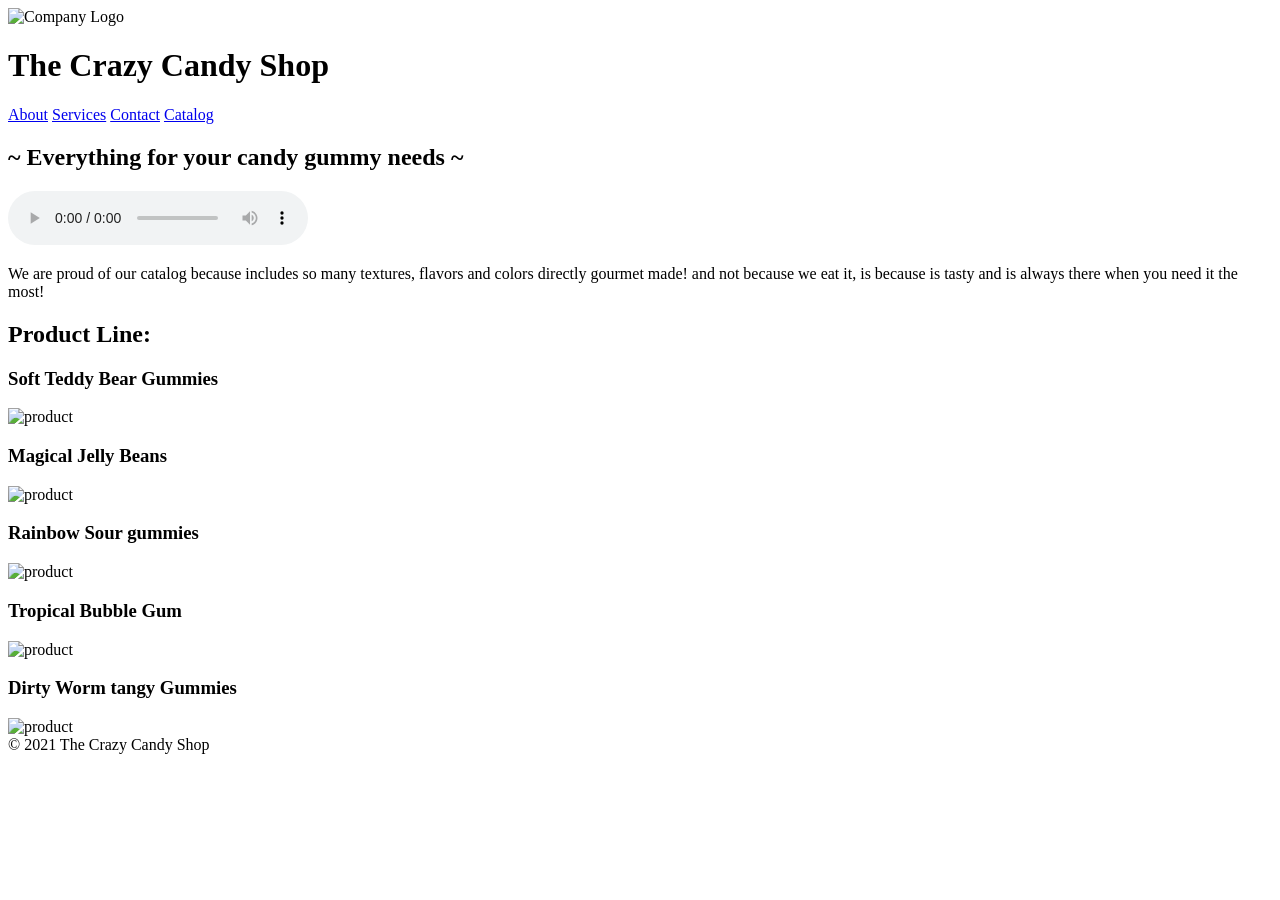
==== lab3/index.html @ e5dbd312 "u" ====
<!DOCTYPE html>
<html lang="en">
    <head>
        <title>Widgets and things</title>
        <meta charset="utf-8">
        <meta http-equiv="X-UA-Compatible" content="IE=edge">
        <meta name="viewport" content="width=device-width, initial-scale=1.0">
        <link rel="preconnect" href="https://fonts.googleapis.com">
        <link rel="preconnect" href="https://fonts.gtstatic.com" crossorigin>
        <link href="https://fonts.googleapis.com/css2?family=Besley:ital,wght@0,700;1,400&display=swap" rel="stylesheet">
        <link rel="stylesheet" href="CSS/normalize.css">
        <link rel="stylesheet" href="CSS/styles.css">
    </head>
    <body>
        <div id="container">
        <header>
            <img src="images/logo.svg" alt="Company Logo">
            <h1>The Crazy Candy Shop</h1>
        </header>
        <nav>
                <a href="index.html">About</a>
                <a href="services.html">Services</a>
                <a href="contact.html">Contact</a>
                <a class="active" href="catalog.html">Catalog</a>
        </nav>
        <main>
            <h2>~ Everything for your candy gummy needs ~</h2>
           <div class="audiocontainer"> <audio controls autoplay>
                <source src="candyr.mp3" type="audio/mpeg">
            </audio></div>
            <p>We are proud of our catalog because includes so many textures, flavors and colors directly gourmet made!
                 and not because we eat it, is because is tasty and is always there when you need it the most!  </p> 
                <h2> <class="pro_head"> Product Line:</h2>

                <h3 class="pro_head">Soft Teddy Bear Gummies</h3>
                <img src="images/gummies.jpg" alt="product">
                <h3 class="pro_head">Magical Jelly Beans</h3>
                <img src="images/jelly.jpg" alt="product">
                <h3 class="pro_head">Rainbow Sour gummies</h3>
                <img src="images/sour.jpg" alt="product">
                <h3 class="pro_head">Tropical Bubble Gum</h3>
                <img src="images/bubble.jpg" alt="product">
                <h3 class="pro_head">Dirty Worm tangy Gummies</h3>
                <img src="images/worm.jpg" alt="product">

 </main>
        <footer>&copy; 2021 The Crazy Candy Shop</footer>
    </div>
    </body>
</html>
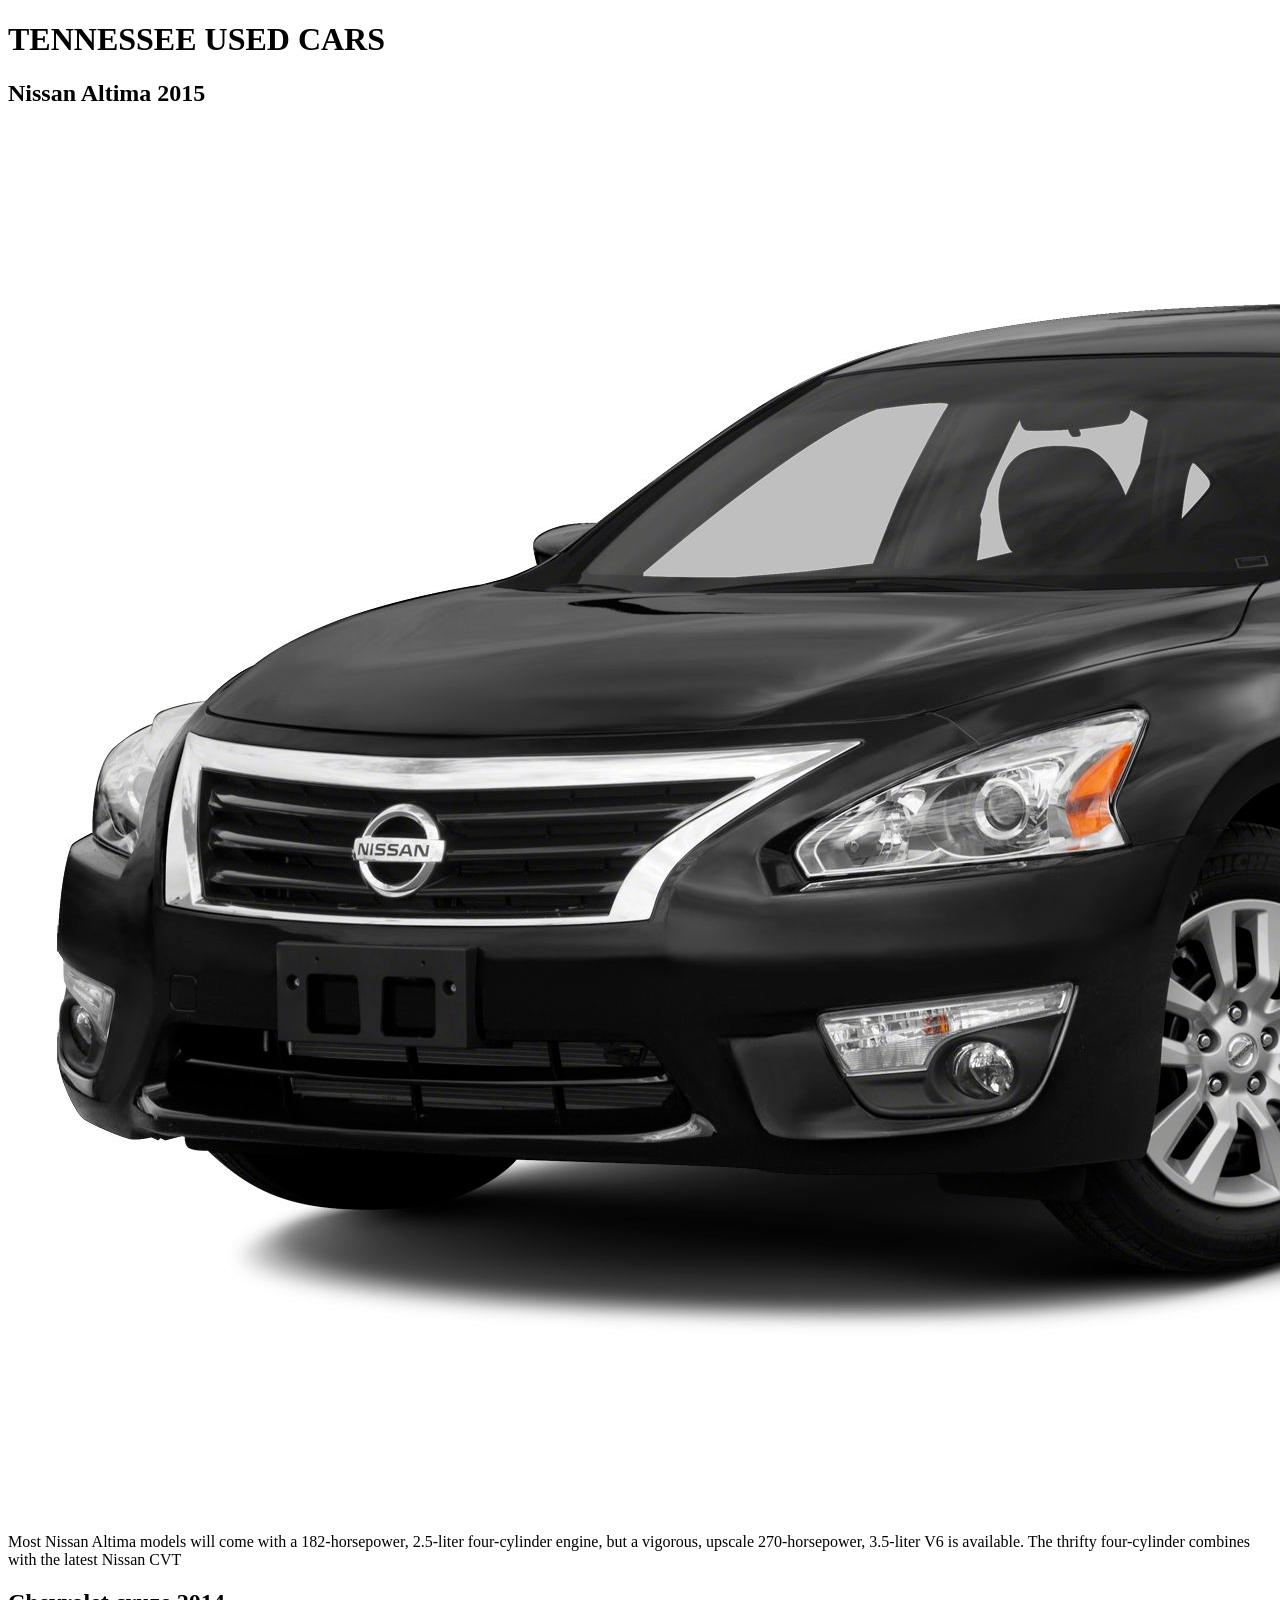
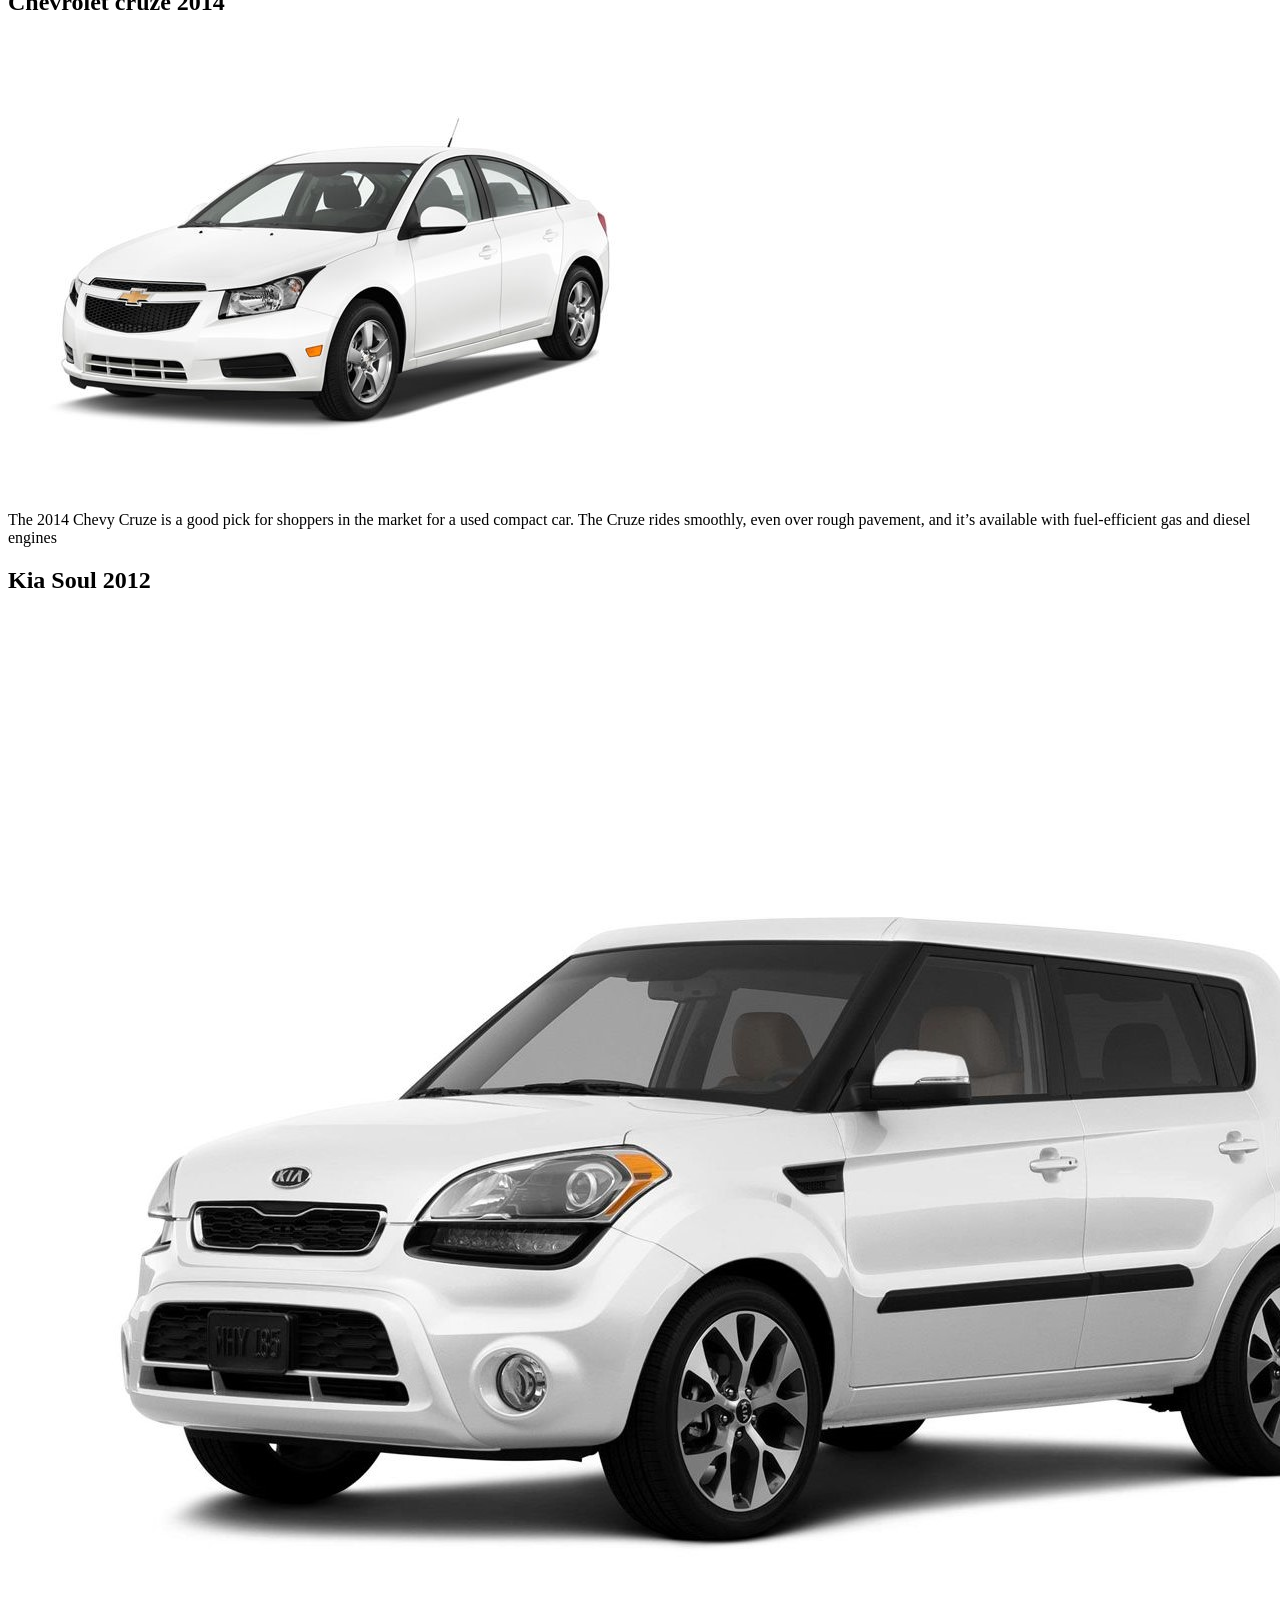
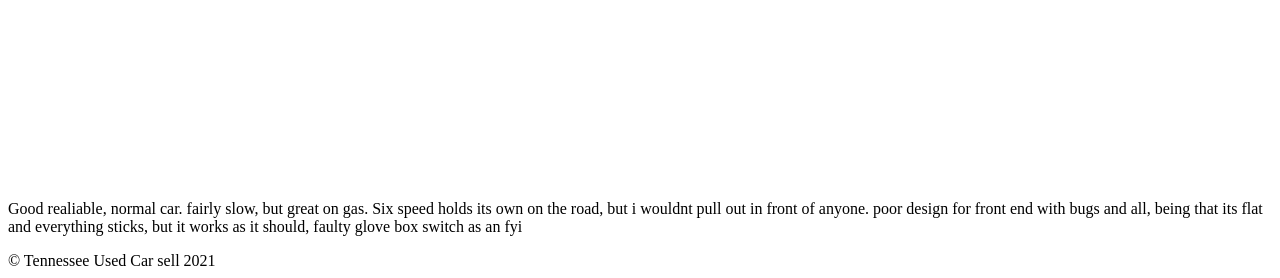
==== commit 11d727cf: "update" ====
--- a/lab3/index.html
+++ b/lab3/index.html
@@ -1,50 +1,47 @@
 <!DOCTYPE html>
 <html lang="en">
     <head>
-        <title>Widgets and things</title>
         <meta charset="utf-8">
         <meta http-equiv="X-UA-Compatible" content="IE=edge">
         <meta name="viewport" content="width=device-width, initial-scale=1.0">
         <link rel="preconnect" href="https://fonts.googleapis.com">
         <link rel="preconnect" href="https://fonts.gtstatic.com" crossorigin>
         <link href="https://fonts.googleapis.com/css2?family=Besley:ital,wght@0,700;1,400&display=swap" rel="stylesheet">
+        <title>Tennessee Used Car sell</title>
         <link rel="stylesheet" href="CSS/normalize.css">
         <link rel="stylesheet" href="CSS/styles.css">
     </head>
     <body>
         <div id="container">
         <header>
-            <img src="images/logo.svg" alt="Company Logo">
-            <h1>The Crazy Candy Shop</h1>
+            <h1>TENNESSEE USED CARS</h1>
         </header>
-        <nav>
-                <a href="index.html">About</a>
-                <a href="services.html">Services</a>
-                <a href="contact.html">Contact</a>
-                <a class="active" href="catalog.html">Catalog</a>
-        </nav>
-        <main>
-            <h2>~ Everything for your candy gummy needs ~</h2>
-           <div class="audiocontainer"> <audio controls autoplay>
-                <source src="candyr.mp3" type="audio/mpeg">
-            </audio></div>
-            <p>We are proud of our catalog because includes so many textures, flavors and colors directly gourmet made!
-                 and not because we eat it, is because is tasty and is always there when you need it the most!  </p> 
-                <h2> <class="pro_head"> Product Line:</h2>
+            <main>
+                <div id="flex">
+                    <div class="but">
+                        <h2>Nissan Altima 2015 </h2>
+                        <img src="images/img1.jpg" alt="img1">
+                        <p>Most Nissan Altima models will come with a 182-horsepower,
+                             2.5-liter four-cylinder engine, but a vigorous, upscale 270-horsepower, 3.5-liter V6 is available. The thrifty four-cylinder combines with the latest Nissan CVT</p>
+                    </div>
+                    <div class="but">
+                        <h2>Chevrolet cruze 2014</h2>
+                        <img src="images/img2.jpg" alt="img2">
+                        <p>The 2014 Chevy Cruze is a good pick for shoppers in the market for a used compact car.
+                             The Cruze rides smoothly, even over rough pavement, and it’s available with fuel-efficient gas and diesel engines</p>
+                    </div>
+                    <div class="but">
+                        <h2>Kia Soul 2012</h2>
+                        <img src="images/img3.jpg" alt="img3">
+                        <p>Good realiable, normal car. fairly slow, but great on gas.
+                             Six speed holds its own on the road, but i wouldnt pull out in front of anyone. poor design for front end with bugs and all, being that its flat and everything sticks, but it works as it should, faulty glove box switch as an fyi</p>
+                    </div>
+                </div>
+            </main>
 
-                <h3 class="pro_head">Soft Teddy Bear Gummies</h3>
-                <img src="images/gummies.jpg" alt="product">
-                <h3 class="pro_head">Magical Jelly Beans</h3>
-                <img src="images/jelly.jpg" alt="product">
-                <h3 class="pro_head">Rainbow Sour gummies</h3>
-                <img src="images/sour.jpg" alt="product">
-                <h3 class="pro_head">Tropical Bubble Gum</h3>
-                <img src="images/bubble.jpg" alt="product">
-                <h3 class="pro_head">Dirty Worm tangy Gummies</h3>
-                <img src="images/worm.jpg" alt="product">
-
- </main>
-        <footer>&copy; 2021 The Crazy Candy Shop</footer>
+            <footer>&copy; Tennessee Used Car sell 2021</footer>
+            
+        
     </div>
     </body>
 </html>
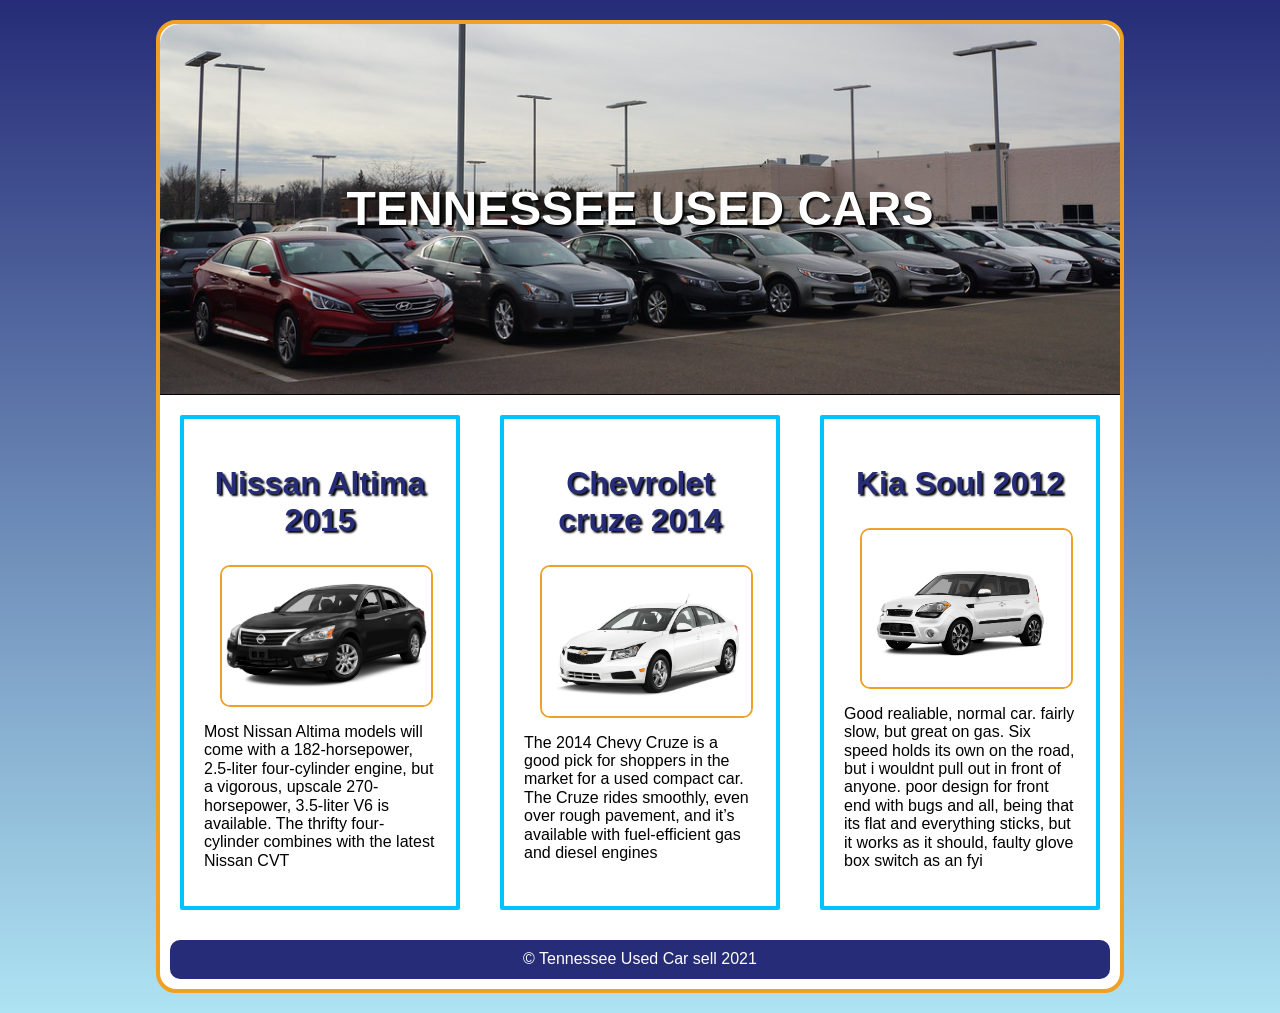
==== commit 9b0b16ed: "Update index.html" ====
--- a/lab3/index.html
+++ b/lab3/index.html
@@ -8,8 +8,8 @@
         <link rel="preconnect" href="https://fonts.gtstatic.com" crossorigin>
         <link href="https://fonts.googleapis.com/css2?family=Besley:ital,wght@0,700;1,400&display=swap" rel="stylesheet">
         <title>Tennessee Used Car sell</title>
-        <link rel="stylesheet" href="CSS/normalize.css">
-        <link rel="stylesheet" href="CSS/styles.css">
+        <link rel="stylesheet" href="css/normalize.css">
+        <link rel="stylesheet" href="css/styles.css">
     </head>
     <body>
         <div id="container">
--- a/lab3/css/styles.css
+++ b/lab3/css/styles.css
@@ -0,0 +1,128 @@
+/* Global Styles */
+body {
+    background: linear-gradient(180deg, #262c77, #aee3f3);
+    font-family: 'Gill Sans', 'Gill Sans MT', Calibri, 'Trebuchet MS', sans-serif;
+}
+img {
+    display: block;
+    max-width: 100%;
+    margin: 0 auto;
+}
+
+
+/* Mobile Styles */
+#container {
+    background-color: #fff;
+    margin: 20px;
+}
+header {
+    background-image: url('../images/cars.jpg');
+    background-size: cover;
+    padding: 40px 0;
+    border-bottom: 1px solid #000;
+}
+header h1 {
+    color: #fff;
+    text-align: center;
+    text-shadow: 2px 2px 2px #000;
+}
+.but {
+    border: 4px solid #00c3ff;
+    padding: 20px;
+    margin: 20px;
+    border-radius: 2px;
+}
+.but h2 {
+    text-align: center;
+    font-size: 2em;
+}
+.but img {
+    width: 50%;
+}
+.main_img {
+    display: none;
+}
+
+footer {
+    background-color: #262c77;
+    padding: 10px;
+    margin: 10px;
+    border-radius: 10px;
+    text-align: center;
+    color: #fff;
+}
+
+
+h2, h3 {
+    color: #262c77;
+    text-shadow: 2px 2px 2px #000;
+    font-size: 1.5em;
+    text-align: center;
+}
+
+
+
+/* Tablet Styles */
+@media(min-width: 768px) {
+    #container {
+        width: 90%;
+        margin: 20px auto;
+    }
+    header {
+        padding: 125px;
+    }
+    header h1 {
+        font-size: 3em;
+    }
+    
+    .but {
+        width: 50%;
+        margin: 20px auto;
+    }
+    .but h2 {
+        text-align: center;
+        font-size: 2em;
+    }
+    
+    .but img {
+        width: 30%;
+        border-radius: 10px;
+        border: 2px solid  rgb(241, 160, 38);
+    }
+}
+
+/* Desktop Styles */
+@media(min-width: 1024px) {
+    #flex {
+        display: flex;
+    }
+    #container {
+        width: 75%;
+        margin: 20px auto;
+        border: 4px solid  rgb(241, 160, 38);
+        border-radius: 20px;
+    }
+    header {
+        border-radius: 20px 20px 0 0;
+    }
+section, aside {
+        margin-left: auto;
+        margin-right: auto;
+        width: 98%;
+    }
+    .but {
+        width: 100%;
+        margin-left: 1em;
+        margin: 20px;
+    }
+    .but img {
+        width: 90%;
+        margin-left: 1em;
+    }
+.main_img {
+    display: block;
+    width: 30%;
+    margin: 20px auto;
+}
+
+}
